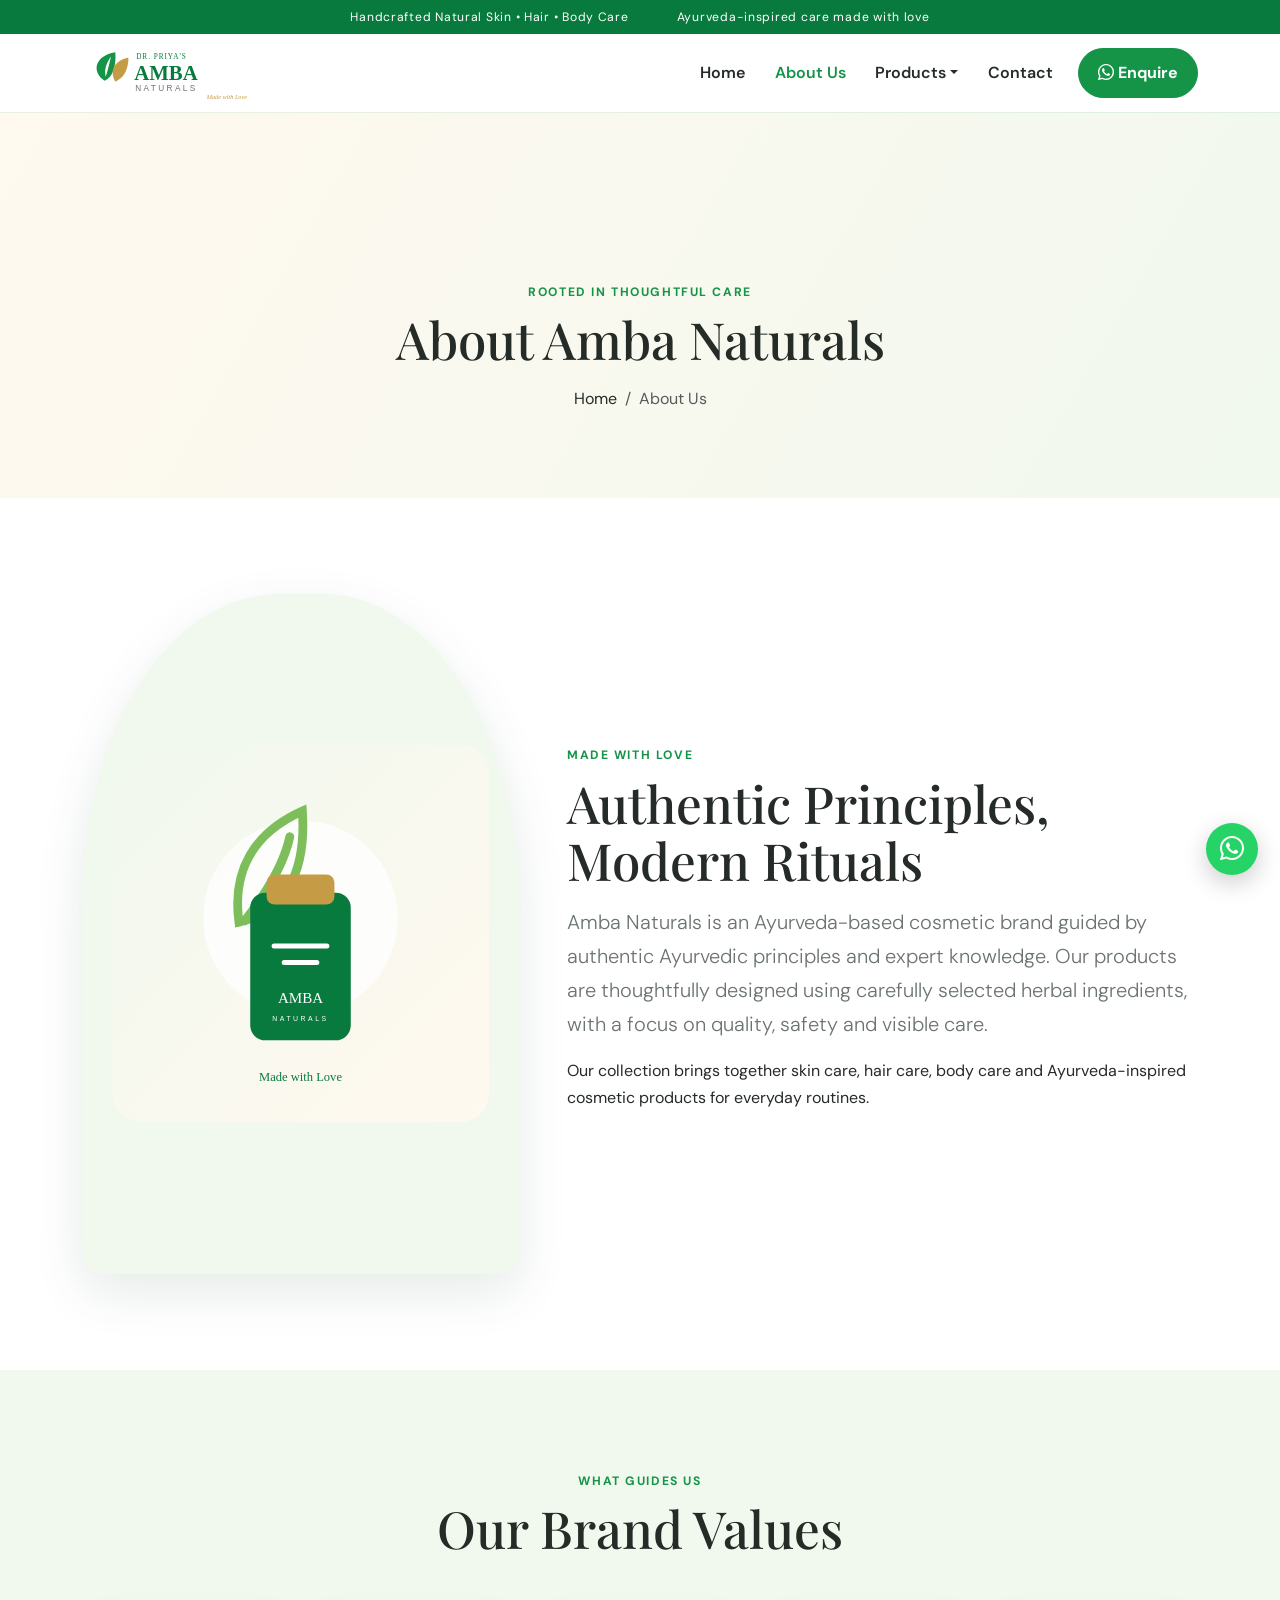
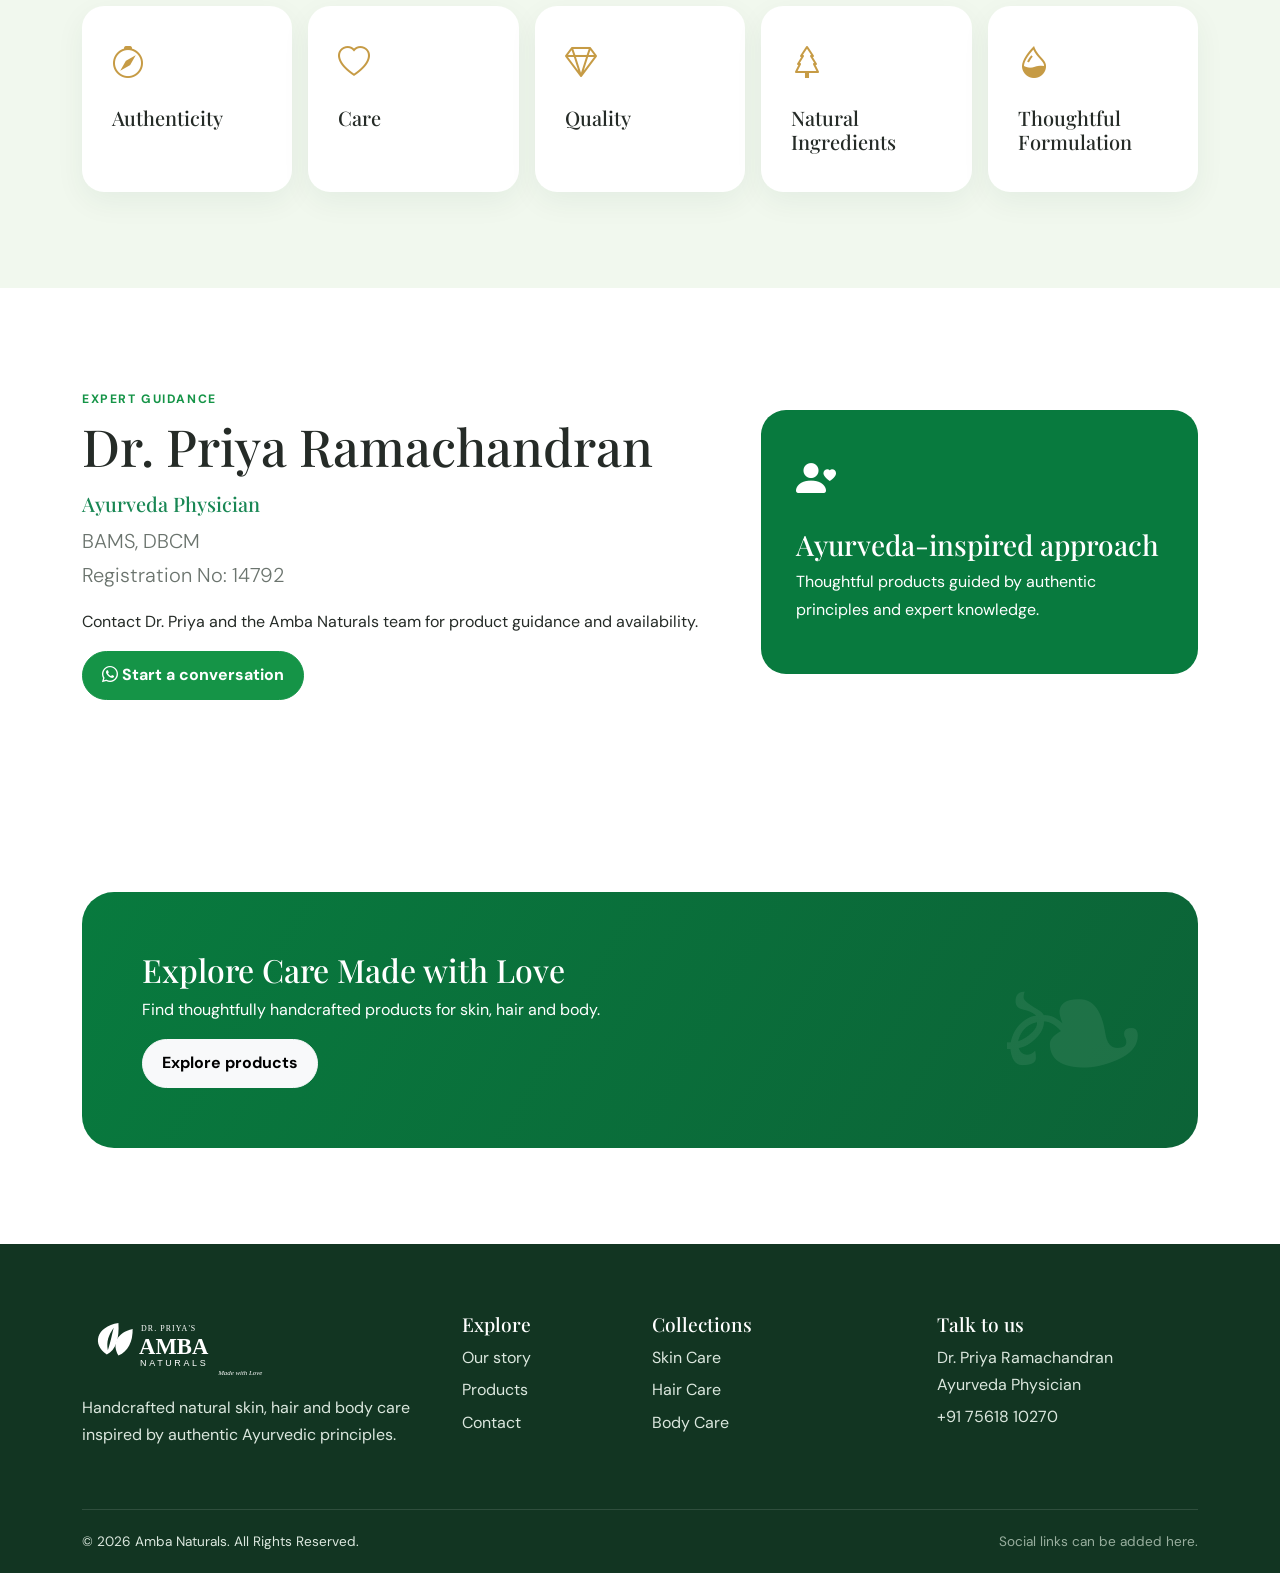
==== about.html @ 9b3836f5 "Add files via upload commit for initial set up" ====
<!doctype html><html lang="en"><head><meta charset="utf-8"><meta name="viewport" content="width=device-width,initial-scale=1"><title>About Us | Dr. Priya's Amba Naturals</title><meta name="description" content="Learn about the Ayurveda-inspired approach behind Dr. Priya's Amba Naturals."><link rel="canonical" href="https://example.com/about.html"><link rel="icon" href="assets/images/logo/amba-logo.svg"><link href="https://cdn.jsdelivr.net/npm/bootstrap@5.3.3/dist/css/bootstrap.min.css" rel="stylesheet"><link href="https://cdn.jsdelivr.net/npm/bootstrap-icons@1.11.3/font/bootstrap-icons.min.css" rel="stylesheet"><link href="assets/css/style.css" rel="stylesheet"><link href="assets/css/responsive.css" rel="stylesheet"></head><body><header id="siteHeader"></header><main><section class="page-banner"><div class="container"><span class="eyebrow">Rooted in thoughtful care</span><h1 class="section-title">About Amba Naturals</h1><nav aria-label="Breadcrumb"><ol class="breadcrumb"><li class="breadcrumb-item"><a href="index.html">Home</a></li><li class="breadcrumb-item active">About Us</li></ol></nav></div></section><section class="section"><div class="container"><div class="row align-items-center g-5"><div class="col-lg-5"><div class="story-image"><img src="assets/images/products/product-placeholder.svg" alt="Amba Naturals Ayurveda-inspired care" width="620" height="620"></div></div><div class="col-lg-7 reveal"><span class="eyebrow">Made with Love</span><h2 class="section-title">Authentic Principles, Modern Rituals</h2><p class="lead">Amba Naturals is an Ayurveda-based cosmetic brand guided by authentic Ayurvedic principles and expert knowledge. Our products are thoughtfully designed using carefully selected herbal ingredients, with a focus on quality, safety and visible care.</p><p>Our collection brings together skin care, hair care, body care and Ayurveda-inspired cosmetic products for everyday routines.</p></div></div></div></section><section class="section section-soft"><div class="container"><div class="text-center mb-5"><span class="eyebrow">What guides us</span><h2 class="section-title">Our Brand Values</h2></div><div class="row row-cols-1 row-cols-md-3 row-cols-lg-5 g-3"><div class="col"><div class="feature-card"><i class="bi bi-compass"></i><h3 class="h5 mt-3">Authenticity</h3></div></div><div class="col"><div class="feature-card"><i class="bi bi-heart"></i><h3 class="h5 mt-3">Care</h3></div></div><div class="col"><div class="feature-card"><i class="bi bi-gem"></i><h3 class="h5 mt-3">Quality</h3></div></div><div class="col"><div class="feature-card"><i class="bi bi-tree"></i><h3 class="h5 mt-3">Natural Ingredients</h3></div></div><div class="col"><div class="feature-card"><i class="bi bi-droplet-half"></i><h3 class="h5 mt-3">Thoughtful Formulation</h3></div></div></div></div></section><section class="section"><div class="container"><div class="row align-items-center g-5"><div class="col-lg-7"><span class="eyebrow">Expert guidance</span><h2 class="section-title">Dr. Priya Ramachandran</h2><h3 class="h5 text-success">Ayurveda Physician</h3><p class="lead">BAMS, DBCM<br>Registration No: 14792</p><p>Contact Dr. Priya and the Amba Naturals team for product guidance and availability.</p><a class="btn btn-brand" href="https://wa.me/917561810270"><i class="bi bi-whatsapp"></i> Start a conversation</a></div><div class="col-lg-5"><div class="contact-card"><i class="bi bi-person-heart fs-1"></i><h3 class="mt-3">Ayurveda-inspired approach</h3><p>Thoughtful products guided by authentic principles and expert knowledge.</p></div></div></div></div></section><section class="section"><div class="container"><div class="cta"><h2>Explore Care Made with Love</h2><p>Find thoughtfully handcrafted products for skin, hair and body.</p><a href="products.html" class="btn btn-light">Explore products</a></div></div></section></main><div id="siteFooter"></div><script src="https://code.jquery.com/jquery-3.7.1.min.js"></script><script src="https://cdn.jsdelivr.net/npm/bootstrap@5.3.3/dist/js/bootstrap.bundle.min.js"></script><script src="assets/js/products.js"></script><script src="assets/js/main.js"></script><script src="assets/js/pages.js"></script></body></html>
---- assets/css/style.css ----
@import url('https://fonts.googleapis.com/css2?family=DM+Sans:wght@400;500;600;700&family=Playfair+Display:wght@500;600;700&display=swap');
:root{--deep:#087a3e;--green:#159447;--leaf:#7dbe5a;--mint:#f1f8ee;--cream:#fff9ef;--gold:#c69b45;--ink:#252b27;--muted:#6b746e;--white:#fff;--shadow:0 18px 50px rgba(19,74,43,.11);--radius:24px}
*{box-sizing:border-box}html{scroll-behavior:smooth}body{font-family:'DM Sans',sans-serif;color:var(--ink);background:var(--white);line-height:1.7;overflow-x:hidden}h1,h2,h3,h4{font-family:'Playfair Display',serif;line-height:1.12}a{text-decoration:none;color:inherit}img{max-width:100%;object-fit:contain}.section{padding:96px 0}.section-soft{background:var(--mint)}.section-cream{background:var(--cream)}.eyebrow{text-transform:uppercase;letter-spacing:.13em;color:var(--green);font-size:.76rem;font-weight:700}.display-title{font-size:clamp(2.35rem,5vw,4.8rem);margin:.5rem 0 1.25rem}.section-title{font-size:clamp(2rem,4vw,3.35rem);margin:.45rem 0 1rem}.lead{color:var(--muted);max-width:650px}.announcement{height:34px;background:var(--deep);color:#fff;display:flex;justify-content:center;gap:3rem;align-items:center;font-size:.76rem;letter-spacing:.06em}.fixed-nav{height:78px;background:rgba(255,255,255,.9);backdrop-filter:blur(12px);z-index:1020;transition:.3s;box-shadow:0 1px rgba(8,122,62,.08)}.fixed-nav.scrolled{box-shadow:0 10px 35px rgba(24,58,38,.12)}.navbar-brand img{height:58px}.nav-link{font-weight:600;color:var(--ink)!important;padding:.8rem!important}.nav-link.active,.nav-link:hover{color:var(--green)!important}.offcanvas-body>a{display:block;padding:.8rem 0;border-bottom:1px solid #e7eee8;font-weight:600}.btn{border-radius:999px;padding:.72rem 1.2rem;font-weight:700;transition:.25s}.btn-brand{background:var(--green);border-color:var(--green);color:#fff}.btn-brand:hover{background:var(--deep);border-color:var(--deep);color:#fff;transform:translateY(-2px)}.btn-outline-brand{border:1px solid var(--green);color:var(--deep)}.btn-outline-brand:hover{background:var(--green);color:#fff}.hero{min-height:calc(100vh - 34px);padding:170px 0 90px;background:radial-gradient(circle at 85% 20%,rgba(125,190,90,.2),transparent 28%),linear-gradient(135deg,var(--cream),var(--mint));position:relative;overflow:hidden}.hero:before,.hero:after{content:'❧';position:absolute;color:rgba(8,122,62,.1);font-size:13rem;transform:rotate(-28deg)}.hero:before{left:-3%;bottom:0}.hero:after{right:-1%;top:12%;transform:rotate(145deg)}.hero-art{position:relative;min-height:500px}.hero-orb{position:absolute;inset:5% 2% 0 8%;border-radius:49% 51% 46% 54%;background:linear-gradient(145deg,#fff,rgba(125,190,90,.2));box-shadow:var(--shadow)}.hero-art img{position:absolute;inset:8%;width:84%;height:84%;animation:float 5s ease-in-out infinite}.hero-badge{position:absolute;right:3%;bottom:8%;background:#fff;padding:1rem 1.3rem;border-radius:18px;box-shadow:var(--shadow);font-family:'Playfair Display';color:var(--deep)}.category-card{height:100%;padding:1.5rem;border:1px solid rgba(8,122,62,.12);border-radius:20px;background:#fff;transition:.3s}.category-card:hover{transform:translateY(-7px);box-shadow:var(--shadow);border-color:var(--leaf)}.category-card i{font-size:2rem;color:var(--green)}.category-card h3{font-size:1.25rem;margin:.8rem 0 .35rem}.category-card p{font-size:.9rem;color:var(--muted);margin:0}.product-grid{display:grid;grid-template-columns:repeat(4,minmax(0,1fr));gap:24px}.product-card{background:#fff;border:1px solid #e9eee9;border-radius:var(--radius);overflow:hidden;transition:.35s;display:flex;flex-direction:column}.product-card:hover{transform:translateY(-8px);box-shadow:var(--shadow)}.product-image{aspect-ratio:1;background:linear-gradient(145deg,var(--mint),var(--cream));padding:18px;display:block;overflow:hidden;position:relative}.product-image img{width:100%;height:100%;transition:.4s}.product-card:hover .product-image img{transform:scale(1.055)}.leaf-mark{position:absolute;right:14px;top:8px;color:var(--leaf);font-size:2rem;transition:.3s}.product-card:hover .leaf-mark{transform:rotate(25deg)}.product-info{padding:20px;display:flex;flex-direction:column;flex:1}.product-info h3{font-size:1.22rem;margin:.35rem 0}.product-info h3 a:hover{color:var(--green)}.product-info p{font-size:.88rem;color:var(--muted);line-height:1.55}.price{color:var(--deep);margin-top:auto}.product-actions{display:flex;gap:.5rem;margin-top:1rem}.product-actions .btn:first-child{flex:1;font-size:.82rem}.btn-icon{width:45px;height:45px;padding:.65rem}.feature-card{padding:30px;border-radius:22px;background:#fff;height:100%;box-shadow:0 10px 30px rgba(19,74,43,.06)}.feature-card i{font-size:2rem;color:var(--gold)}.story-image{border-radius:45% 45% 22px 22px;background:var(--mint);padding:30px;box-shadow:var(--shadow)}.showcase-row{padding:40px 0;border-bottom:1px solid rgba(8,122,62,.12)}.showcase-image{background:var(--mint);border-radius:var(--radius);padding:25px}.filter-bar{background:#fff;padding:18px;border-radius:20px;box-shadow:0 10px 30px rgba(19,74,43,.08)}.filter-chips{display:flex;flex-wrap:wrap;gap:.5rem}.filter-chip{border:1px solid #d8e3da;background:#fff;color:var(--ink);padding:.55rem 1rem;border-radius:99px;font-weight:600}.filter-chip.active,.filter-chip:hover{background:var(--deep);color:#fff}.gallery-item{position:relative;overflow:hidden;border-radius:18px;aspect-ratio:1;background:var(--mint)}.gallery-item img{width:100%;height:100%;transition:.4s}.gallery-overlay{position:absolute;inset:auto 12px 12px;background:rgba(8,61,31,.9);color:#fff;border-radius:14px;padding:14px;transform:translateY(130%);transition:.3s}.gallery-item:hover .gallery-overlay{transform:none}.cta{background:linear-gradient(120deg,var(--deep),#0c6337);color:#fff;border-radius:32px;padding:60px;position:relative;overflow:hidden}.cta:after{content:'❧';position:absolute;right:4%;bottom:-50px;font-size:12rem;color:rgba(255,255,255,.08)}.page-banner{padding:165px 0 70px;background:linear-gradient(120deg,var(--cream),var(--mint));text-align:center}.breadcrumb{justify-content:center}.filters-panel{position:sticky;top:130px;background:var(--mint);padding:24px;border-radius:22px}.form-control,.form-select{min-height:50px;border-radius:13px;border-color:#dce5dd}.form-control:focus,.form-select:focus{border-color:var(--green);box-shadow:0 0 0 .2rem rgba(21,148,71,.12)}.detail-image{background:var(--mint);border-radius:28px;padding:30px}.detail-image img{width:100%;aspect-ratio:1}.detail-price{font-size:1.65rem;color:var(--deep)}.contact-card{background:var(--deep);color:#fff;padding:35px;border-radius:25px}.contact-card a{color:#fff}.map-placeholder{min-height:250px;background:var(--mint);border:2px dashed #b8ceb9;border-radius:20px;display:grid;place-items:center;color:var(--muted);text-align:center}.site-footer{background:#123522;color:#dbe7de;padding:70px 0 20px}.site-footer img{filter:brightness(0) invert(1);margin-bottom:1rem}.site-footer h3{color:#fff;font-size:1.2rem}.site-footer a{display:block;color:#dbe7de;margin:.35rem 0}.site-footer a:hover{color:#fff}.footer-bottom{border-top:1px solid rgba(255,255,255,.12);margin-top:45px;padding-top:20px;font-size:.85rem}.social-placeholder{float:right;color:#98ae9e}.floating-wa,.scroll-top{position:fixed;right:22px;width:52px;height:52px;border-radius:50%;display:grid;place-items:center;z-index:1030;border:0;box-shadow:0 8px 25px rgba(0,0,0,.2)}.floating-wa{bottom:25px;background:#25d366;color:#fff;font-size:1.5rem}.scroll-top{bottom:88px;background:var(--deep);color:#fff;opacity:0;pointer-events:none;transform:translateY(10px);transition:.3s}.scroll-top.show{opacity:1;pointer-events:auto;transform:none}.preloader{position:fixed;inset:0;background:var(--cream);z-index:9999;display:grid;place-items:center;transition:.5s}.preloader.hidden{opacity:0;visibility:hidden}.preloader img{animation:pulse 1.4s infinite}.reveal{opacity:0;transform:translateY(24px);transition:opacity .65s,transform .65s}.reveal.is-visible{opacity:1;transform:none}.no-results{padding:60px;text-align:center;background:var(--mint);border-radius:20px}.hidden{display:none!important}:focus-visible{outline:3px solid var(--gold);outline-offset:3px}@keyframes float{50%{transform:translateY(-12px) rotate(1deg)}}@keyframes pulse{50%{transform:scale(1.04);opacity:.7}}
---- assets/css/responsive.css ----
@media(max-width:1199px){.product-grid{grid-template-columns:repeat(3,1fr)}}
@media(max-width:991px){.section{padding:72px 0}.hero{padding-top:140px}.hero-art{min-height:430px}.product-grid{grid-template-columns:repeat(2,1fr)}.filters-panel{position:static}.cta{padding:42px}.fixed-nav{height:70px}.navbar-brand img{height:52px}}
@media(max-width:575px){.announcement{height:30px;font-size:.65rem}.hero{padding:125px 0 60px;text-align:center}.hero .lead{margin-inline:auto}.hero .btn{width:100%;margin:.3rem 0}.hero-art{min-height:340px}.section{padding:58px 0}.product-grid{grid-template-columns:1fr;gap:16px}.product-card{display:grid;grid-template-columns:42% 58%;border-radius:18px}.product-image{height:100%;padding:8px}.product-info{padding:14px}.product-info p{display:none}.product-info h3{font-size:1.02rem}.product-actions{gap:.35rem}.product-actions .btn{padding:.55rem .65rem}.cta{padding:34px 22px;text-align:center}.social-placeholder{float:none;display:block;margin-top:.4rem}.page-banner{padding:135px 0 55px}.floating-wa,.scroll-top{right:14px}.display-title{font-size:2.55rem}}
@media(prefers-reduced-motion:reduce){*,*:before,*:after{animation:none!important;transition:none!important;scroll-behavior:auto!important}.reveal{opacity:1;transform:none}}

.fixed-nav{position:sticky;top:0}
.contact-card .btn-light{color:var(--deep)}
.contact-card .btn-light:hover,.contact-card .btn-light:focus-visible{color:var(--white);background:var(--gold);border-color:var(--gold)}
@media(max-width:575px){.navbar>.container{padding-inline:16px;max-width:100%}.navbar-toggler{display:block!important;border-color:rgba(8,122,62,.28);padding:.4rem}.navbar-toggler-icon{width:1.35em;height:1.35em}.page-banner .container{max-width:100%;overflow:hidden}.page-banner .section-title{font-size:2rem;overflow-wrap:anywhere;padding-inline:10px}.input-group>.form-control{min-width:0}.filters-panel,.product-grid{max-width:100%;overflow:hidden}.filter-chip{width:100%;white-space:normal}}
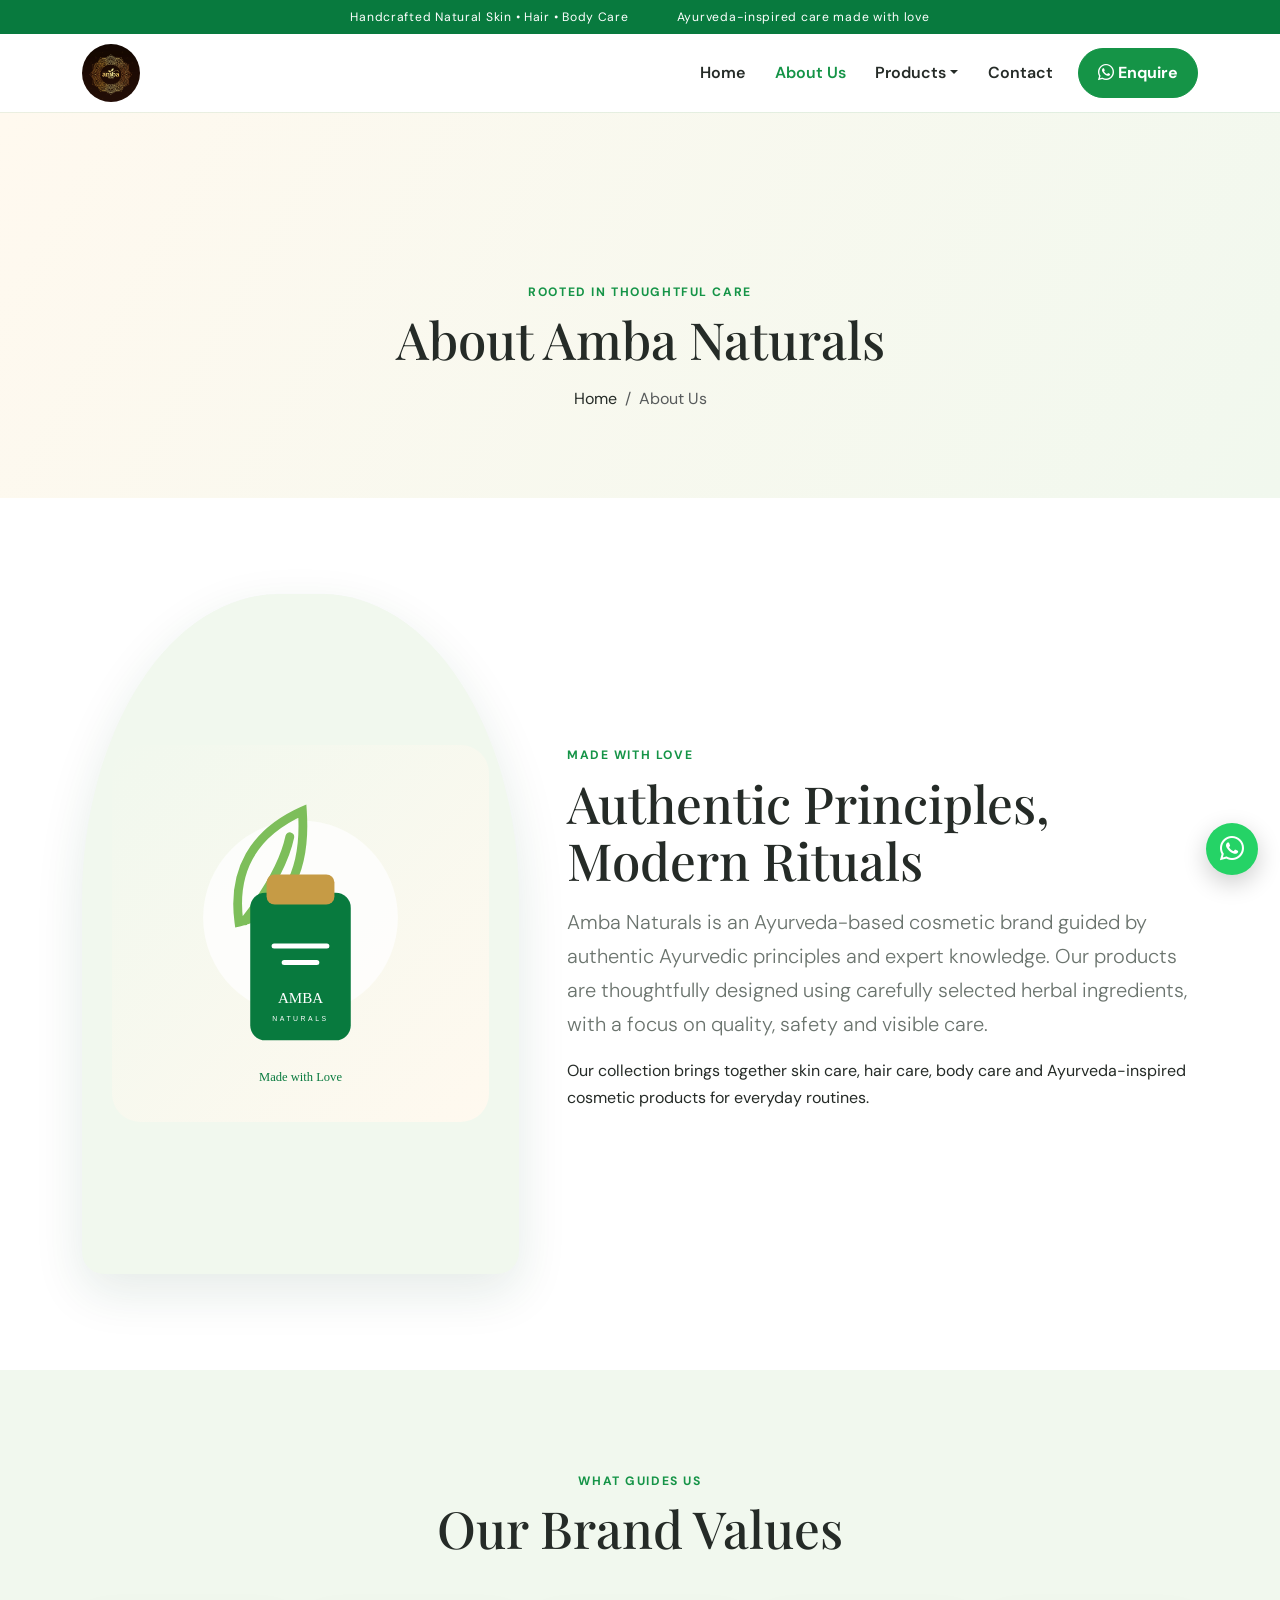
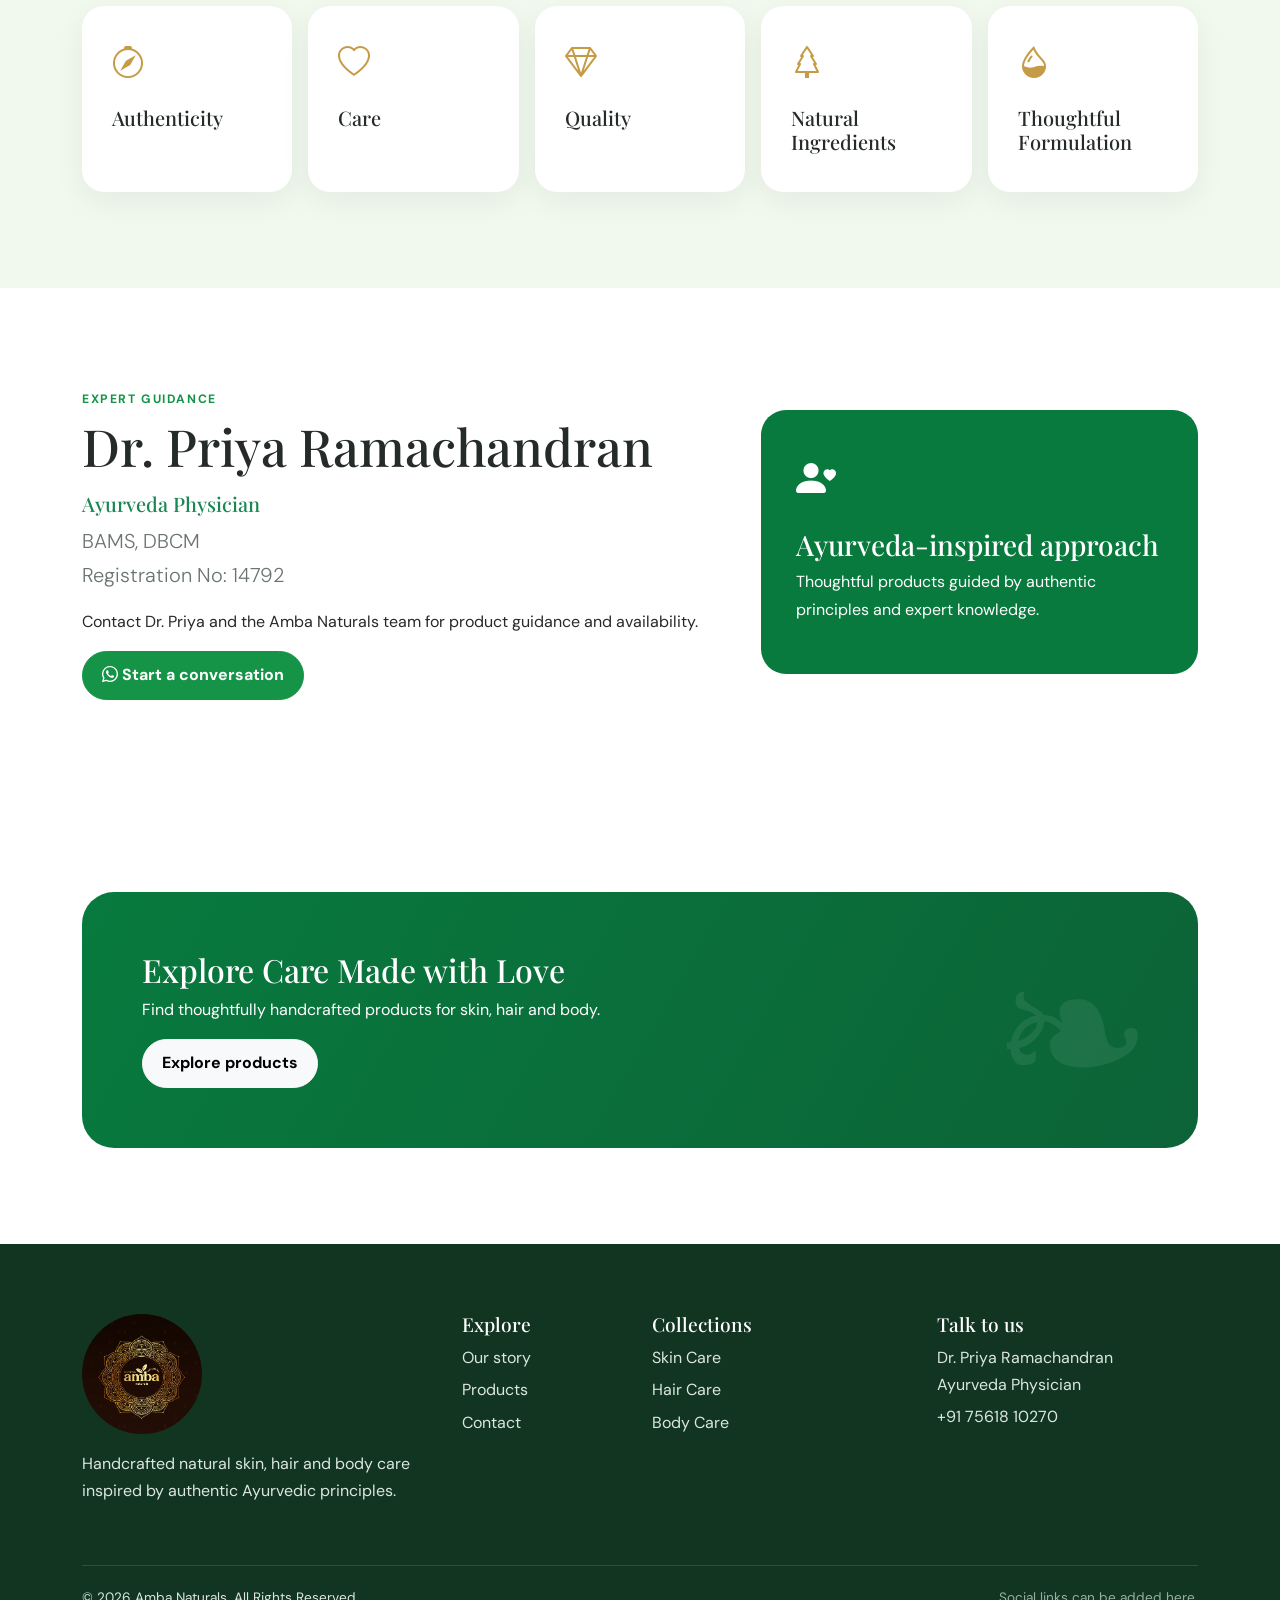
==== commit 4509b307: "logo fix" ====
--- a/about.html
+++ b/about.html
@@ -1 +1,2 @@
-<!doctype html><html lang="en"><head><meta charset="utf-8"><meta name="viewport" content="width=device-width,initial-scale=1"><title>About Us | Dr. Priya's Amba Naturals</title><meta name="description" content="Learn about the Ayurveda-inspired approach behind Dr. Priya's Amba Naturals."><link rel="canonical" href="https://example.com/about.html"><link rel="icon" href="assets/images/logo/amba-logo.svg"><link href="https://cdn.jsdelivr.net/npm/bootstrap@5.3.3/dist/css/bootstrap.min.css" rel="stylesheet"><link href="https://cdn.jsdelivr.net/npm/bootstrap-icons@1.11.3/font/bootstrap-icons.min.css" rel="stylesheet"><link href="assets/css/style.css" rel="stylesheet"><link href="assets/css/responsive.css" rel="stylesheet"></head><body><header id="siteHeader"></header><main><section class="page-banner"><div class="container"><span class="eyebrow">Rooted in thoughtful care</span><h1 class="section-title">About Amba Naturals</h1><nav aria-label="Breadcrumb"><ol class="breadcrumb"><li class="breadcrumb-item"><a href="index.html">Home</a></li><li class="breadcrumb-item active">About Us</li></ol></nav></div></section><section class="section"><div class="container"><div class="row align-items-center g-5"><div class="col-lg-5"><div class="story-image"><img src="assets/images/products/product-placeholder.svg" alt="Amba Naturals Ayurveda-inspired care" width="620" height="620"></div></div><div class="col-lg-7 reveal"><span class="eyebrow">Made with Love</span><h2 class="section-title">Authentic Principles, Modern Rituals</h2><p class="lead">Amba Naturals is an Ayurveda-based cosmetic brand guided by authentic Ayurvedic principles and expert knowledge. Our products are thoughtfully designed using carefully selected herbal ingredients, with a focus on quality, safety and visible care.</p><p>Our collection brings together skin care, hair care, body care and Ayurveda-inspired cosmetic products for everyday routines.</p></div></div></div></section><section class="section section-soft"><div class="container"><div class="text-center mb-5"><span class="eyebrow">What guides us</span><h2 class="section-title">Our Brand Values</h2></div><div class="row row-cols-1 row-cols-md-3 row-cols-lg-5 g-3"><div class="col"><div class="feature-card"><i class="bi bi-compass"></i><h3 class="h5 mt-3">Authenticity</h3></div></div><div class="col"><div class="feature-card"><i class="bi bi-heart"></i><h3 class="h5 mt-3">Care</h3></div></div><div class="col"><div class="feature-card"><i class="bi bi-gem"></i><h3 class="h5 mt-3">Quality</h3></div></div><div class="col"><div class="feature-card"><i class="bi bi-tree"></i><h3 class="h5 mt-3">Natural Ingredients</h3></div></div><div class="col"><div class="feature-card"><i class="bi bi-droplet-half"></i><h3 class="h5 mt-3">Thoughtful Formulation</h3></div></div></div></div></section><section class="section"><div class="container"><div class="row align-items-center g-5"><div class="col-lg-7"><span class="eyebrow">Expert guidance</span><h2 class="section-title">Dr. Priya Ramachandran</h2><h3 class="h5 text-success">Ayurveda Physician</h3><p class="lead">BAMS, DBCM<br>Registration No: 14792</p><p>Contact Dr. Priya and the Amba Naturals team for product guidance and availability.</p><a class="btn btn-brand" href="https://wa.me/917561810270"><i class="bi bi-whatsapp"></i> Start a conversation</a></div><div class="col-lg-5"><div class="contact-card"><i class="bi bi-person-heart fs-1"></i><h3 class="mt-3">Ayurveda-inspired approach</h3><p>Thoughtful products guided by authentic principles and expert knowledge.</p></div></div></div></div></section><section class="section"><div class="container"><div class="cta"><h2>Explore Care Made with Love</h2><p>Find thoughtfully handcrafted products for skin, hair and body.</p><a href="products.html" class="btn btn-light">Explore products</a></div></div></section></main><div id="siteFooter"></div><script src="https://code.jquery.com/jquery-3.7.1.min.js"></script><script src="https://cdn.jsdelivr.net/npm/bootstrap@5.3.3/dist/js/bootstrap.bundle.min.js"></script><script src="assets/js/products.js"></script><script src="assets/js/main.js"></script><script src="assets/js/pages.js"></script></body></html>
+<!doctype html><html lang="en"><head><base href="https://unnibharatham.github.io/ambawebsite/"><meta charset="utf-8"><meta name="viewport" content="width=device-width,initial-scale=1"><title>About Us | Dr. Priya's Amba Naturals</title><meta property="og:image" content="https://unnibharatham.github.io/ambawebsite/assets/images/products/Shankupushpam%20face%20wash.png"><meta name="twitter:image" content="https://unnibharatham.github.io/ambawebsite/assets/images/products/Shankupushpam%20face%20wash.png"><meta name="description" content="Learn about the Ayurveda-inspired approach behind Dr. Priya's Amba Naturals."><link rel="canonical" href="https://unnibharatham.github.io/ambawebsite/about.html"><meta property="og:url" content="https://unnibharatham.github.io/ambawebsite/about.html"><link rel="icon" href="assets/images/logo/amba-logo.jpg"><link href="https://cdn.jsdelivr.net/npm/bootstrap@5.3.3/dist/css/bootstrap.min.css" rel="stylesheet"><link href="https://cdn.jsdelivr.net/npm/bootstrap-icons@1.11.3/font/bootstrap-icons.min.css" rel="stylesheet"><link href="assets/css/style.css" rel="stylesheet"><link href="assets/css/responsive.css" rel="stylesheet"></head><body><header id="siteHeader"></header><main><section class="page-banner"><div class="container"><span class="eyebrow">Rooted in thoughtful care</span><h1 class="section-title">About Amba Naturals</h1><nav aria-label="Breadcrumb"><ol class="breadcrumb"><li class="breadcrumb-item"><a href="index.html">Home</a></li><li class="breadcrumb-item active">About Us</li></ol></nav></div></section><section class="section"><div class="container"><div class="row align-items-center g-5"><div class="col-lg-5"><div class="story-image"><img src="assets/images/products/product-placeholder.svg" alt="Amba Naturals Ayurveda-inspired care" width="620" height="620"></div></div><div class="col-lg-7 reveal"><span class="eyebrow">Made with Love</span><h2 class="section-title">Authentic Principles, Modern Rituals</h2><p class="lead">Amba Naturals is an Ayurveda-based cosmetic brand guided by authentic Ayurvedic principles and expert knowledge. Our products are thoughtfully designed using carefully selected herbal ingredients, with a focus on quality, safety and visible care.</p><p>Our collection brings together skin care, hair care, body care and Ayurveda-inspired cosmetic products for everyday routines.</p></div></div></div></section><section class="section section-soft"><div class="container"><div class="text-center mb-5"><span class="eyebrow">What guides us</span><h2 class="section-title">Our Brand Values</h2></div><div class="row row-cols-1 row-cols-md-3 row-cols-lg-5 g-3"><div class="col"><div class="feature-card"><i class="bi bi-compass"></i><h3 class="h5 mt-3">Authenticity</h3></div></div><div class="col"><div class="feature-card"><i class="bi bi-heart"></i><h3 class="h5 mt-3">Care</h3></div></div><div class="col"><div class="feature-card"><i class="bi bi-gem"></i><h3 class="h5 mt-3">Quality</h3></div></div><div class="col"><div class="feature-card"><i class="bi bi-tree"></i><h3 class="h5 mt-3">Natural Ingredients</h3></div></div><div class="col"><div class="feature-card"><i class="bi bi-droplet-half"></i><h3 class="h5 mt-3">Thoughtful Formulation</h3></div></div></div></div></section><section class="section"><div class="container"><div class="row align-items-center g-5"><div class="col-lg-7"><span class="eyebrow">Expert guidance</span><h2 class="section-title">Dr. Priya Ramachandran</h2><h3 class="h5 text-success">Ayurveda Physician</h3><p class="lead">BAMS, DBCM<br>Registration No: 14792</p><p>Contact Dr. Priya and the Amba Naturals team for product guidance and availability.</p><a class="btn btn-brand" href="https://wa.me/917561810270"><i class="bi bi-whatsapp"></i> Start a conversation</a></div><div class="col-lg-5"><div class="contact-card"><i class="bi bi-person-heart fs-1"></i><h3 class="mt-3">Ayurveda-inspired approach</h3><p>Thoughtful products guided by authentic principles and expert knowledge.</p></div></div></div></div></section><section class="section"><div class="container"><div class="cta"><h2>Explore Care Made with Love</h2><p>Find thoughtfully handcrafted products for skin, hair and body.</p><a href="products.html" class="btn btn-light">Explore products</a></div></div></section></main><div id="siteFooter"></div><script src="https://code.jquery.com/jquery-3.7.1.min.js"></script><script src="https://cdn.jsdelivr.net/npm/bootstrap@5.3.3/dist/js/bootstrap.bundle.min.js"></script><script src="assets/js/products.js"></script><script src="assets/js/main.js"></script><script src="assets/js/pages.js"></script></body></html>
+
--- a/assets/css/style.css
+++ b/assets/css/style.css
@@ -1,3 +1,8 @@
 @import url('https://fonts.googleapis.com/css2?family=DM+Sans:wght@400;500;600;700&family=Playfair+Display:wght@500;600;700&display=swap');
 :root{--deep:#087a3e;--green:#159447;--leaf:#7dbe5a;--mint:#f1f8ee;--cream:#fff9ef;--gold:#c69b45;--ink:#252b27;--muted:#6b746e;--white:#fff;--shadow:0 18px 50px rgba(19,74,43,.11);--radius:24px}
 *{box-sizing:border-box}html{scroll-behavior:smooth}body{font-family:'DM Sans',sans-serif;color:var(--ink);background:var(--white);line-height:1.7;overflow-x:hidden}h1,h2,h3,h4{font-family:'Playfair Display',serif;line-height:1.12}a{text-decoration:none;color:inherit}img{max-width:100%;object-fit:contain}.section{padding:96px 0}.section-soft{background:var(--mint)}.section-cream{background:var(--cream)}.eyebrow{text-transform:uppercase;letter-spacing:.13em;color:var(--green);font-size:.76rem;font-weight:700}.display-title{font-size:clamp(2.35rem,5vw,4.8rem);margin:.5rem 0 1.25rem}.section-title{font-size:clamp(2rem,4vw,3.35rem);margin:.45rem 0 1rem}.lead{color:var(--muted);max-width:650px}.announcement{height:34px;background:var(--deep);color:#fff;display:flex;justify-content:center;gap:3rem;align-items:center;font-size:.76rem;letter-spacing:.06em}.fixed-nav{height:78px;background:rgba(255,255,255,.9);backdrop-filter:blur(12px);z-index:1020;transition:.3s;box-shadow:0 1px rgba(8,122,62,.08)}.fixed-nav.scrolled{box-shadow:0 10px 35px rgba(24,58,38,.12)}.navbar-brand img{height:58px}.nav-link{font-weight:600;color:var(--ink)!important;padding:.8rem!important}.nav-link.active,.nav-link:hover{color:var(--green)!important}.offcanvas-body>a{display:block;padding:.8rem 0;border-bottom:1px solid #e7eee8;font-weight:600}.btn{border-radius:999px;padding:.72rem 1.2rem;font-weight:700;transition:.25s}.btn-brand{background:var(--green);border-color:var(--green);color:#fff}.btn-brand:hover{background:var(--deep);border-color:var(--deep);color:#fff;transform:translateY(-2px)}.btn-outline-brand{border:1px solid var(--green);color:var(--deep)}.btn-outline-brand:hover{background:var(--green);color:#fff}.hero{min-height:calc(100vh - 34px);padding:170px 0 90px;background:radial-gradient(circle at 85% 20%,rgba(125,190,90,.2),transparent 28%),linear-gradient(135deg,var(--cream),var(--mint));position:relative;overflow:hidden}.hero:before,.hero:after{content:'❧';position:absolute;color:rgba(8,122,62,.1);font-size:13rem;transform:rotate(-28deg)}.hero:before{left:-3%;bottom:0}.hero:after{right:-1%;top:12%;transform:rotate(145deg)}.hero-art{position:relative;min-height:500px}.hero-orb{position:absolute;inset:5% 2% 0 8%;border-radius:49% 51% 46% 54%;background:linear-gradient(145deg,#fff,rgba(125,190,90,.2));box-shadow:var(--shadow)}.hero-art img{position:absolute;inset:8%;width:84%;height:84%;animation:float 5s ease-in-out infinite}.hero-badge{position:absolute;right:3%;bottom:8%;background:#fff;padding:1rem 1.3rem;border-radius:18px;box-shadow:var(--shadow);font-family:'Playfair Display';color:var(--deep)}.category-card{height:100%;padding:1.5rem;border:1px solid rgba(8,122,62,.12);border-radius:20px;background:#fff;transition:.3s}.category-card:hover{transform:translateY(-7px);box-shadow:var(--shadow);border-color:var(--leaf)}.category-card i{font-size:2rem;color:var(--green)}.category-card h3{font-size:1.25rem;margin:.8rem 0 .35rem}.category-card p{font-size:.9rem;color:var(--muted);margin:0}.product-grid{display:grid;grid-template-columns:repeat(4,minmax(0,1fr));gap:24px}.product-card{background:#fff;border:1px solid #e9eee9;border-radius:var(--radius);overflow:hidden;transition:.35s;display:flex;flex-direction:column}.product-card:hover{transform:translateY(-8px);box-shadow:var(--shadow)}.product-image{aspect-ratio:1;background:linear-gradient(145deg,var(--mint),var(--cream));padding:18px;display:block;overflow:hidden;position:relative}.product-image img{width:100%;height:100%;transition:.4s}.product-card:hover .product-image img{transform:scale(1.055)}.leaf-mark{position:absolute;right:14px;top:8px;color:var(--leaf);font-size:2rem;transition:.3s}.product-card:hover .leaf-mark{transform:rotate(25deg)}.product-info{padding:20px;display:flex;flex-direction:column;flex:1}.product-info h3{font-size:1.22rem;margin:.35rem 0}.product-info h3 a:hover{color:var(--green)}.product-info p{font-size:.88rem;color:var(--muted);line-height:1.55}.price{color:var(--deep);margin-top:auto}.product-actions{display:flex;gap:.5rem;margin-top:1rem}.product-actions .btn:first-child{flex:1;font-size:.82rem}.btn-icon{width:45px;height:45px;padding:.65rem}.feature-card{padding:30px;border-radius:22px;background:#fff;height:100%;box-shadow:0 10px 30px rgba(19,74,43,.06)}.feature-card i{font-size:2rem;color:var(--gold)}.story-image{border-radius:45% 45% 22px 22px;background:var(--mint);padding:30px;box-shadow:var(--shadow)}.showcase-row{padding:40px 0;border-bottom:1px solid rgba(8,122,62,.12)}.showcase-image{background:var(--mint);border-radius:var(--radius);padding:25px}.filter-bar{background:#fff;padding:18px;border-radius:20px;box-shadow:0 10px 30px rgba(19,74,43,.08)}.filter-chips{display:flex;flex-wrap:wrap;gap:.5rem}.filter-chip{border:1px solid #d8e3da;background:#fff;color:var(--ink);padding:.55rem 1rem;border-radius:99px;font-weight:600}.filter-chip.active,.filter-chip:hover{background:var(--deep);color:#fff}.gallery-item{position:relative;overflow:hidden;border-radius:18px;aspect-ratio:1;background:var(--mint)}.gallery-item img{width:100%;height:100%;transition:.4s}.gallery-overlay{position:absolute;inset:auto 12px 12px;background:rgba(8,61,31,.9);color:#fff;border-radius:14px;padding:14px;transform:translateY(130%);transition:.3s}.gallery-item:hover .gallery-overlay{transform:none}.cta{background:linear-gradient(120deg,var(--deep),#0c6337);color:#fff;border-radius:32px;padding:60px;position:relative;overflow:hidden}.cta:after{content:'❧';position:absolute;right:4%;bottom:-50px;font-size:12rem;color:rgba(255,255,255,.08)}.page-banner{padding:165px 0 70px;background:linear-gradient(120deg,var(--cream),var(--mint));text-align:center}.breadcrumb{justify-content:center}.filters-panel{position:sticky;top:130px;background:var(--mint);padding:24px;border-radius:22px}.form-control,.form-select{min-height:50px;border-radius:13px;border-color:#dce5dd}.form-control:focus,.form-select:focus{border-color:var(--green);box-shadow:0 0 0 .2rem rgba(21,148,71,.12)}.detail-image{background:var(--mint);border-radius:28px;padding:30px}.detail-image img{width:100%;aspect-ratio:1}.detail-price{font-size:1.65rem;color:var(--deep)}.contact-card{background:var(--deep);color:#fff;padding:35px;border-radius:25px}.contact-card a{color:#fff}.map-placeholder{min-height:250px;background:var(--mint);border:2px dashed #b8ceb9;border-radius:20px;display:grid;place-items:center;color:var(--muted);text-align:center}.site-footer{background:#123522;color:#dbe7de;padding:70px 0 20px}.site-footer img{filter:brightness(0) invert(1);margin-bottom:1rem}.site-footer h3{color:#fff;font-size:1.2rem}.site-footer a{display:block;color:#dbe7de;margin:.35rem 0}.site-footer a:hover{color:#fff}.footer-bottom{border-top:1px solid rgba(255,255,255,.12);margin-top:45px;padding-top:20px;font-size:.85rem}.social-placeholder{float:right;color:#98ae9e}.floating-wa,.scroll-top{position:fixed;right:22px;width:52px;height:52px;border-radius:50%;display:grid;place-items:center;z-index:1030;border:0;box-shadow:0 8px 25px rgba(0,0,0,.2)}.floating-wa{bottom:25px;background:#25d366;color:#fff;font-size:1.5rem}.scroll-top{bottom:88px;background:var(--deep);color:#fff;opacity:0;pointer-events:none;transform:translateY(10px);transition:.3s}.scroll-top.show{opacity:1;pointer-events:auto;transform:none}.preloader{position:fixed;inset:0;background:var(--cream);z-index:9999;display:grid;place-items:center;transition:.5s}.preloader.hidden{opacity:0;visibility:hidden}.preloader img{animation:pulse 1.4s infinite}.reveal{opacity:0;transform:translateY(24px);transition:opacity .65s,transform .65s}.reveal.is-visible{opacity:1;transform:none}.no-results{padding:60px;text-align:center;background:var(--mint);border-radius:20px}.hidden{display:none!important}:focus-visible{outline:3px solid var(--gold);outline-offset:3px}@keyframes float{50%{transform:translateY(-12px) rotate(1deg)}}@keyframes pulse{50%{transform:scale(1.04);opacity:.7}}
+/* Square brand artwork */
+.navbar-brand img{width:58px;height:58px;object-fit:cover;border-radius:50%}
+.offcanvas-header img{width:50px;height:50px;object-fit:cover;border-radius:50%}
+.site-footer img{width:120px;height:120px;object-fit:cover;border-radius:50%;filter:none!important}
+.preloader img{width:min(58vw,260px);height:auto;aspect-ratio:1;object-fit:cover;border-radius:50%}
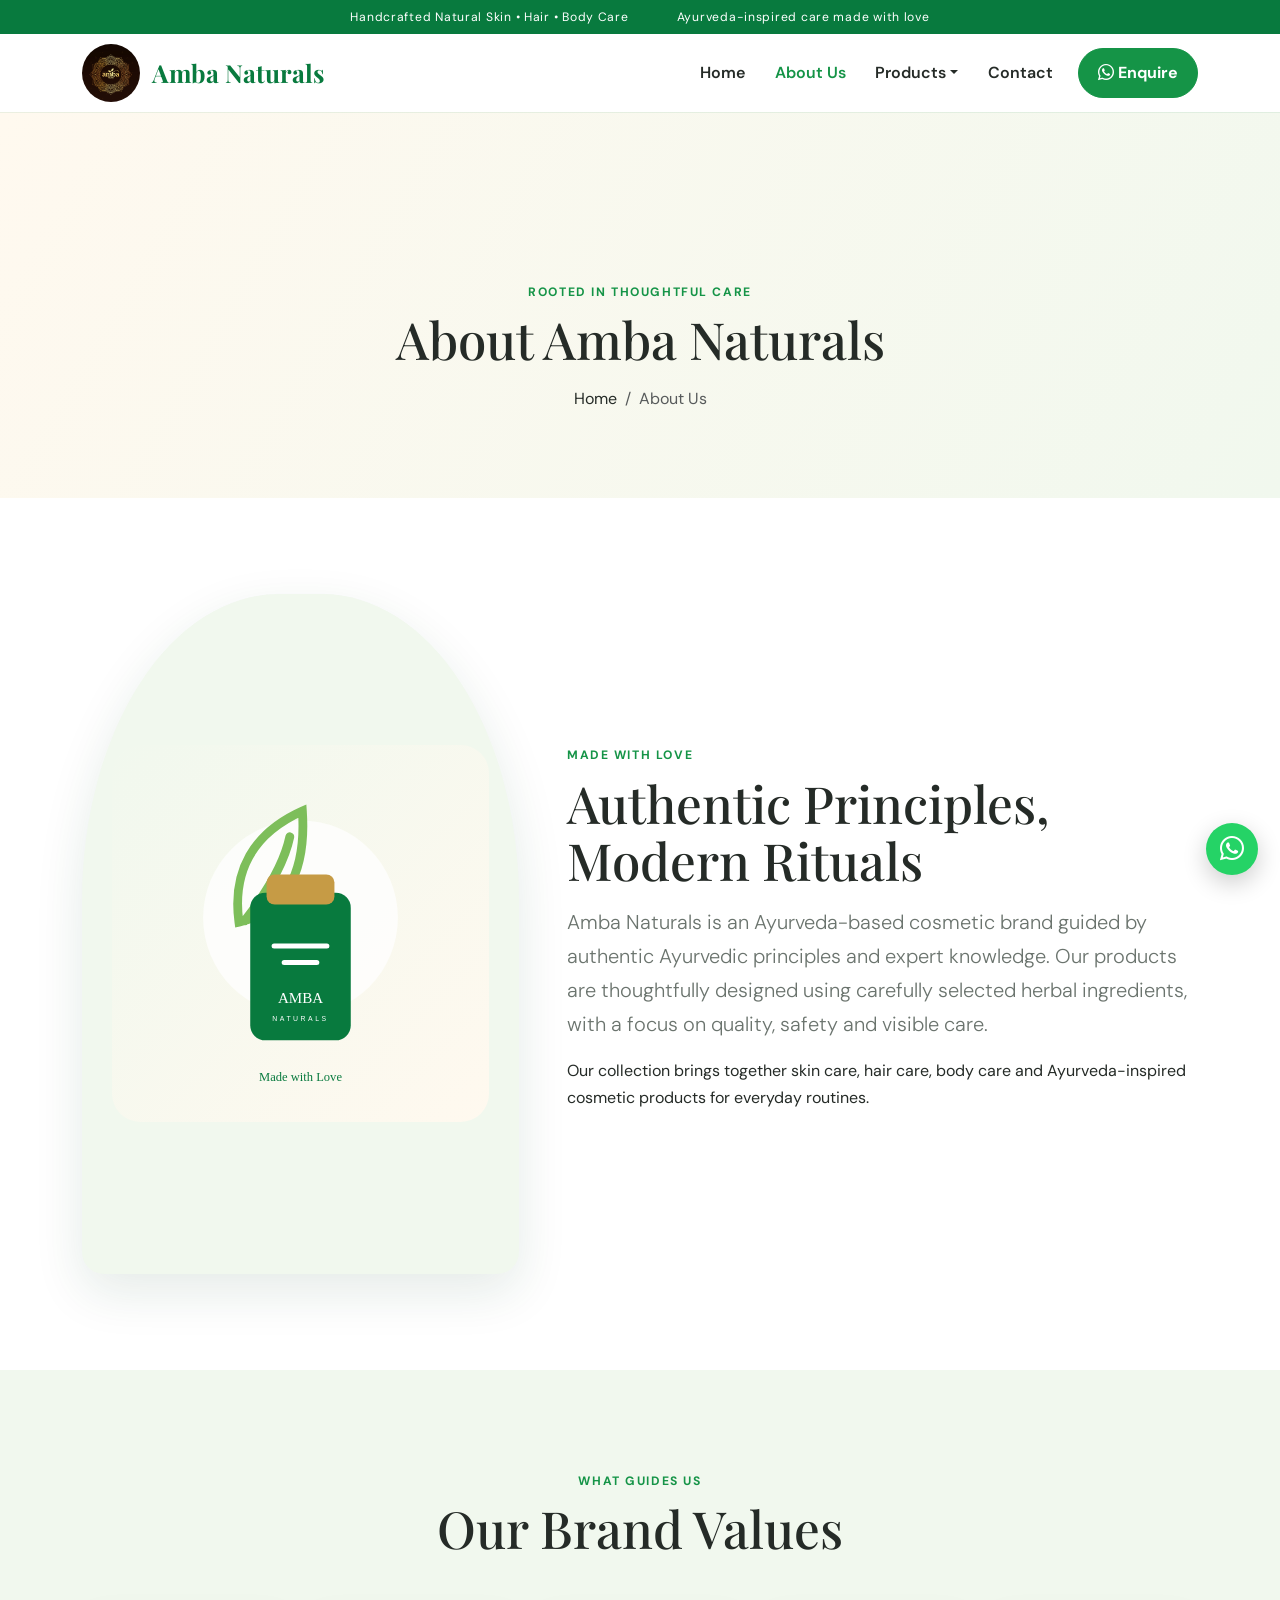
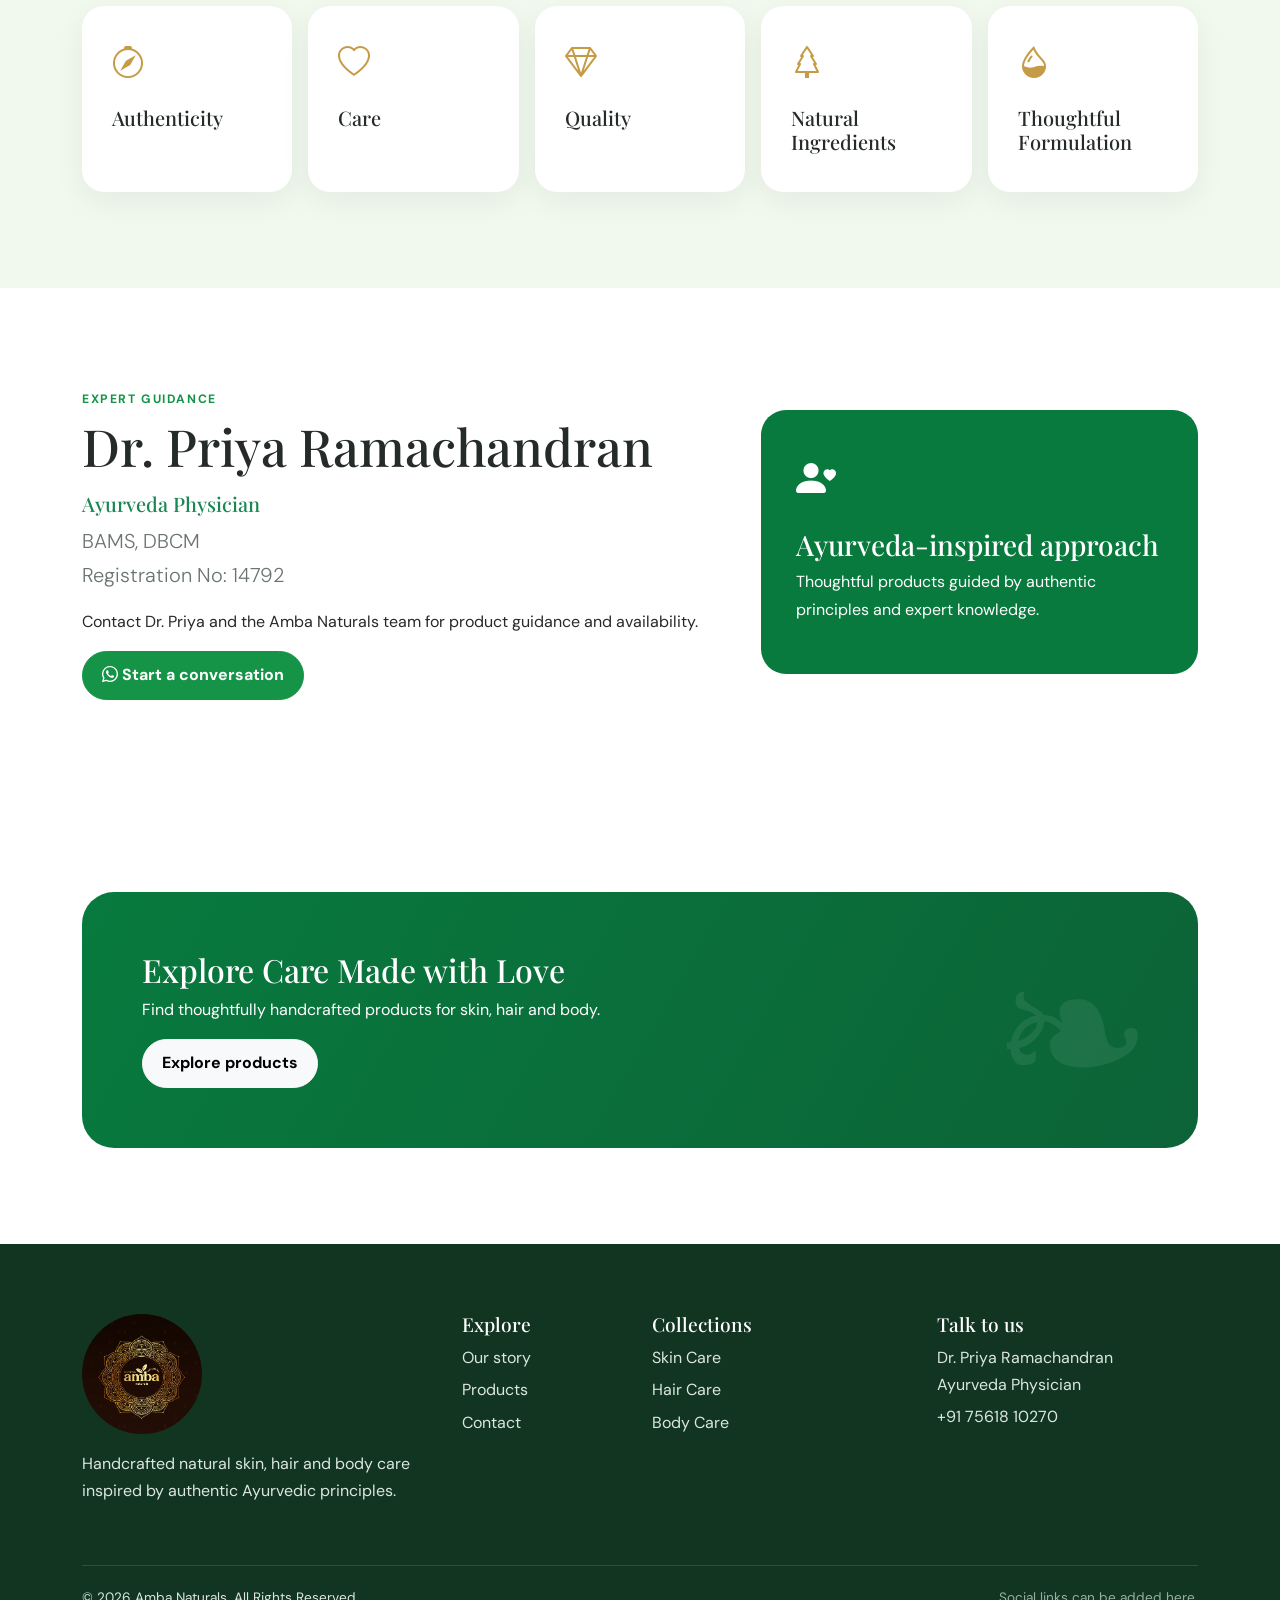
==== commit be9000a4: "fix image mob" ====
--- a/about.html
+++ b/about.html
@@ -1,2 +1,2 @@
-<!doctype html><html lang="en"><head><base href="https://unnibharatham.github.io/ambawebsite/"><meta charset="utf-8"><meta name="viewport" content="width=device-width,initial-scale=1"><title>About Us | Dr. Priya's Amba Naturals</title><meta property="og:image" content="https://unnibharatham.github.io/ambawebsite/assets/images/products/Shankupushpam%20face%20wash.png"><meta name="twitter:image" content="https://unnibharatham.github.io/ambawebsite/assets/images/products/Shankupushpam%20face%20wash.png"><meta name="description" content="Learn about the Ayurveda-inspired approach behind Dr. Priya's Amba Naturals."><link rel="canonical" href="https://unnibharatham.github.io/ambawebsite/about.html"><meta property="og:url" content="https://unnibharatham.github.io/ambawebsite/about.html"><link rel="icon" href="assets/images/logo/amba-logo.jpg"><link href="https://cdn.jsdelivr.net/npm/bootstrap@5.3.3/dist/css/bootstrap.min.css" rel="stylesheet"><link href="https://cdn.jsdelivr.net/npm/bootstrap-icons@1.11.3/font/bootstrap-icons.min.css" rel="stylesheet"><link href="assets/css/style.css" rel="stylesheet"><link href="assets/css/responsive.css" rel="stylesheet"></head><body><header id="siteHeader"></header><main><section class="page-banner"><div class="container"><span class="eyebrow">Rooted in thoughtful care</span><h1 class="section-title">About Amba Naturals</h1><nav aria-label="Breadcrumb"><ol class="breadcrumb"><li class="breadcrumb-item"><a href="index.html">Home</a></li><li class="breadcrumb-item active">About Us</li></ol></nav></div></section><section class="section"><div class="container"><div class="row align-items-center g-5"><div class="col-lg-5"><div class="story-image"><img src="assets/images/products/product-placeholder.svg" alt="Amba Naturals Ayurveda-inspired care" width="620" height="620"></div></div><div class="col-lg-7 reveal"><span class="eyebrow">Made with Love</span><h2 class="section-title">Authentic Principles, Modern Rituals</h2><p class="lead">Amba Naturals is an Ayurveda-based cosmetic brand guided by authentic Ayurvedic principles and expert knowledge. Our products are thoughtfully designed using carefully selected herbal ingredients, with a focus on quality, safety and visible care.</p><p>Our collection brings together skin care, hair care, body care and Ayurveda-inspired cosmetic products for everyday routines.</p></div></div></div></section><section class="section section-soft"><div class="container"><div class="text-center mb-5"><span class="eyebrow">What guides us</span><h2 class="section-title">Our Brand Values</h2></div><div class="row row-cols-1 row-cols-md-3 row-cols-lg-5 g-3"><div class="col"><div class="feature-card"><i class="bi bi-compass"></i><h3 class="h5 mt-3">Authenticity</h3></div></div><div class="col"><div class="feature-card"><i class="bi bi-heart"></i><h3 class="h5 mt-3">Care</h3></div></div><div class="col"><div class="feature-card"><i class="bi bi-gem"></i><h3 class="h5 mt-3">Quality</h3></div></div><div class="col"><div class="feature-card"><i class="bi bi-tree"></i><h3 class="h5 mt-3">Natural Ingredients</h3></div></div><div class="col"><div class="feature-card"><i class="bi bi-droplet-half"></i><h3 class="h5 mt-3">Thoughtful Formulation</h3></div></div></div></div></section><section class="section"><div class="container"><div class="row align-items-center g-5"><div class="col-lg-7"><span class="eyebrow">Expert guidance</span><h2 class="section-title">Dr. Priya Ramachandran</h2><h3 class="h5 text-success">Ayurveda Physician</h3><p class="lead">BAMS, DBCM<br>Registration No: 14792</p><p>Contact Dr. Priya and the Amba Naturals team for product guidance and availability.</p><a class="btn btn-brand" href="https://wa.me/917561810270"><i class="bi bi-whatsapp"></i> Start a conversation</a></div><div class="col-lg-5"><div class="contact-card"><i class="bi bi-person-heart fs-1"></i><h3 class="mt-3">Ayurveda-inspired approach</h3><p>Thoughtful products guided by authentic principles and expert knowledge.</p></div></div></div></div></section><section class="section"><div class="container"><div class="cta"><h2>Explore Care Made with Love</h2><p>Find thoughtfully handcrafted products for skin, hair and body.</p><a href="products.html" class="btn btn-light">Explore products</a></div></div></section></main><div id="siteFooter"></div><script src="https://code.jquery.com/jquery-3.7.1.min.js"></script><script src="https://cdn.jsdelivr.net/npm/bootstrap@5.3.3/dist/js/bootstrap.bundle.min.js"></script><script src="assets/js/products.js"></script><script src="assets/js/main.js"></script><script src="assets/js/pages.js"></script></body></html>
+<!doctype html><html lang="en"><head><base href="https://unnibharatham.github.io/ambawebsite/"><meta charset="utf-8"><meta name="viewport" content="width=device-width,initial-scale=1"><title>About Us | Dr. Priya's Amba Naturals</title><meta property="og:type" content="website"><meta property="og:image" content="https://unnibharatham.github.io/ambawebsite/assets/images/logo/amba-whatsapp-preview.png"><meta property="og:image:secure_url" content="https://unnibharatham.github.io/ambawebsite/assets/images/logo/amba-whatsapp-preview.png"><meta property="og:image:type" content="image/png"><meta property="og:image:width" content="1536"><meta property="og:image:height" content="816"><meta property="og:image:alt" content="Dr. Priya's Amba Naturals"><meta name="twitter:card" content="summary_large_image"><meta name="twitter:image" content="https://unnibharatham.github.io/ambawebsite/assets/images/logo/amba-whatsapp-preview.png"><meta name="twitter:image:alt" content="Dr. Priya's Amba Naturals"><meta name="description" content="Learn about the Ayurveda-inspired approach behind Dr. Priya's Amba Naturals."><link rel="canonical" href="https://unnibharatham.github.io/ambawebsite/about.html"><meta property="og:url" content="https://unnibharatham.github.io/ambawebsite/about.html"><link rel="icon" href="assets/images/logo/amba-logo.jpg"><link href="https://cdn.jsdelivr.net/npm/bootstrap@5.3.3/dist/css/bootstrap.min.css" rel="stylesheet"><link href="https://cdn.jsdelivr.net/npm/bootstrap-icons@1.11.3/font/bootstrap-icons.min.css" rel="stylesheet"><link href="assets/css/style.css" rel="stylesheet"><link href="assets/css/responsive.css?v=3" rel="stylesheet"></head><body><header id="siteHeader"></header><main><section class="page-banner"><div class="container"><span class="eyebrow">Rooted in thoughtful care</span><h1 class="section-title">About Amba Naturals</h1><nav aria-label="Breadcrumb"><ol class="breadcrumb"><li class="breadcrumb-item"><a href="index.html">Home</a></li><li class="breadcrumb-item active">About Us</li></ol></nav></div></section><section class="section"><div class="container"><div class="row align-items-center g-5"><div class="col-lg-5"><div class="story-image"><img src="assets/images/products/product-placeholder.svg" alt="Amba Naturals Ayurveda-inspired care" width="620" height="620"></div></div><div class="col-lg-7 reveal"><span class="eyebrow">Made with Love</span><h2 class="section-title">Authentic Principles, Modern Rituals</h2><p class="lead">Amba Naturals is an Ayurveda-based cosmetic brand guided by authentic Ayurvedic principles and expert knowledge. Our products are thoughtfully designed using carefully selected herbal ingredients, with a focus on quality, safety and visible care.</p><p>Our collection brings together skin care, hair care, body care and Ayurveda-inspired cosmetic products for everyday routines.</p></div></div></div></section><section class="section section-soft"><div class="container"><div class="text-center mb-5"><span class="eyebrow">What guides us</span><h2 class="section-title">Our Brand Values</h2></div><div class="row row-cols-1 row-cols-md-3 row-cols-lg-5 g-3"><div class="col"><div class="feature-card"><i class="bi bi-compass"></i><h3 class="h5 mt-3">Authenticity</h3></div></div><div class="col"><div class="feature-card"><i class="bi bi-heart"></i><h3 class="h5 mt-3">Care</h3></div></div><div class="col"><div class="feature-card"><i class="bi bi-gem"></i><h3 class="h5 mt-3">Quality</h3></div></div><div class="col"><div class="feature-card"><i class="bi bi-tree"></i><h3 class="h5 mt-3">Natural Ingredients</h3></div></div><div class="col"><div class="feature-card"><i class="bi bi-droplet-half"></i><h3 class="h5 mt-3">Thoughtful Formulation</h3></div></div></div></div></section><section class="section"><div class="container"><div class="row align-items-center g-5"><div class="col-lg-7"><span class="eyebrow">Expert guidance</span><h2 class="section-title">Dr. Priya Ramachandran</h2><h3 class="h5 text-success">Ayurveda Physician</h3><p class="lead">BAMS, DBCM<br>Registration No: 14792</p><p>Contact Dr. Priya and the Amba Naturals team for product guidance and availability.</p><a class="btn btn-brand" href="https://wa.me/917561810270"><i class="bi bi-whatsapp"></i> Start a conversation</a></div><div class="col-lg-5"><div class="contact-card"><i class="bi bi-person-heart fs-1"></i><h3 class="mt-3">Ayurveda-inspired approach</h3><p>Thoughtful products guided by authentic principles and expert knowledge.</p></div></div></div></div></section><section class="section"><div class="container"><div class="cta"><h2>Explore Care Made with Love</h2><p>Find thoughtfully handcrafted products for skin, hair and body.</p><a href="products.html" class="btn btn-light">Explore products</a></div></div></section></main><div id="siteFooter"></div><script src="https://code.jquery.com/jquery-3.7.1.min.js"></script><script src="https://cdn.jsdelivr.net/npm/bootstrap@5.3.3/dist/js/bootstrap.bundle.min.js"></script><script src="assets/js/products.js"></script><script src="assets/js/main.js"></script><script src="assets/js/pages.js"></script></body></html>
 
--- a/assets/css/style.css
+++ b/assets/css/style.css
@@ -6,3 +6,6 @@
 .offcanvas-header img{width:50px;height:50px;object-fit:cover;border-radius:50%}
 .site-footer img{width:120px;height:120px;object-fit:cover;border-radius:50%;filter:none!important}
 .preloader img{width:min(58vw,260px);height:auto;aspect-ratio:1;object-fit:cover;border-radius:50%}
+.hero-art img.hero-ayurveda-image{inset:12% 8%;width:84%;height:76%;object-fit:cover;border-radius:46% 54% 48% 52%;box-shadow:0 18px 50px rgba(43,20,8,.2)}
+.navbar-brand,.mobile-brand{display:inline-flex;align-items:center;gap:.75rem}
+.brand-title,.mobile-brand span{font-family:'Playfair Display',serif;font-size:1.55rem;font-weight:700;line-height:1;color:var(--deep);white-space:nowrap}
--- a/assets/css/responsive.css
+++ b/assets/css/responsive.css
@@ -1,7 +1,8 @@
 @media(max-width:1199px){.product-grid{grid-template-columns:repeat(3,1fr)}}
 @media(max-width:991px){.section{padding:72px 0}.hero{padding-top:140px}.hero-art{min-height:430px}.product-grid{grid-template-columns:repeat(2,1fr)}.filters-panel{position:static}.cta{padding:42px}.fixed-nav{height:70px}.navbar-brand img{height:52px}}
-@media(max-width:575px){.announcement{height:30px;font-size:.65rem}.hero{padding:125px 0 60px;text-align:center}.hero .lead{margin-inline:auto}.hero .btn{width:100%;margin:.3rem 0}.hero-art{min-height:340px}.section{padding:58px 0}.product-grid{grid-template-columns:1fr;gap:16px}.product-card{display:grid;grid-template-columns:42% 58%;border-radius:18px}.product-image{height:100%;padding:8px}.product-info{padding:14px}.product-info p{display:none}.product-info h3{font-size:1.02rem}.product-actions{gap:.35rem}.product-actions .btn{padding:.55rem .65rem}.cta{padding:34px 22px;text-align:center}.social-placeholder{float:none;display:block;margin-top:.4rem}.page-banner{padding:135px 0 55px}.floating-wa,.scroll-top{right:14px}.display-title{font-size:2.55rem}}
+@media(max-width:575px){.announcement{height:30px;font-size:.65rem}.hero{padding:125px 0 60px;text-align:center}.hero .lead{margin-inline:auto}.hero .btn{width:100%;margin:.3rem 0}.hero-art{min-height:340px}.section{padding:58px 0}.product-grid{grid-template-columns:minmax(0,1fr);gap:16px}.product-card{display:grid;grid-template-columns:minmax(0,40%) minmax(0,60%);border-radius:18px;overflow:hidden}.product-image{width:100%;height:100%;min-width:0;aspect-ratio:auto;padding:8px;overflow:hidden}.product-image img{display:block;width:100%;height:100%;max-width:100%;object-fit:contain}.product-info{min-width:0;padding:14px 12px}.product-info p{display:none}.product-info h3{font-size:1.02rem;overflow-wrap:anywhere}.product-actions{width:100%;gap:.35rem}.product-actions .btn:first-child{min-width:0;padding:.5rem .35rem;font-size:.75rem}.product-actions .btn-icon{flex:0 0 40px;width:40px;height:40px;padding:.5rem}.cta{padding:34px 22px;text-align:center}.social-placeholder{float:none;display:block;margin-top:.4rem}.page-banner{padding:135px 0 55px}.floating-wa,.scroll-top{right:10px;width:46px;height:46px}.scroll-top{bottom:80px}.display-title{font-size:2.55rem}}
 @media(prefers-reduced-motion:reduce){*,*:before,*:after{animation:none!important;transition:none!important;scroll-behavior:auto!important}.reveal{opacity:1;transform:none}}
+@media(max-width:575px){.brand-title{font-size:1.18rem}.navbar-brand{gap:.5rem}}
 
 .fixed-nav{position:sticky;top:0}
 .contact-card .btn-light{color:var(--deep)}
